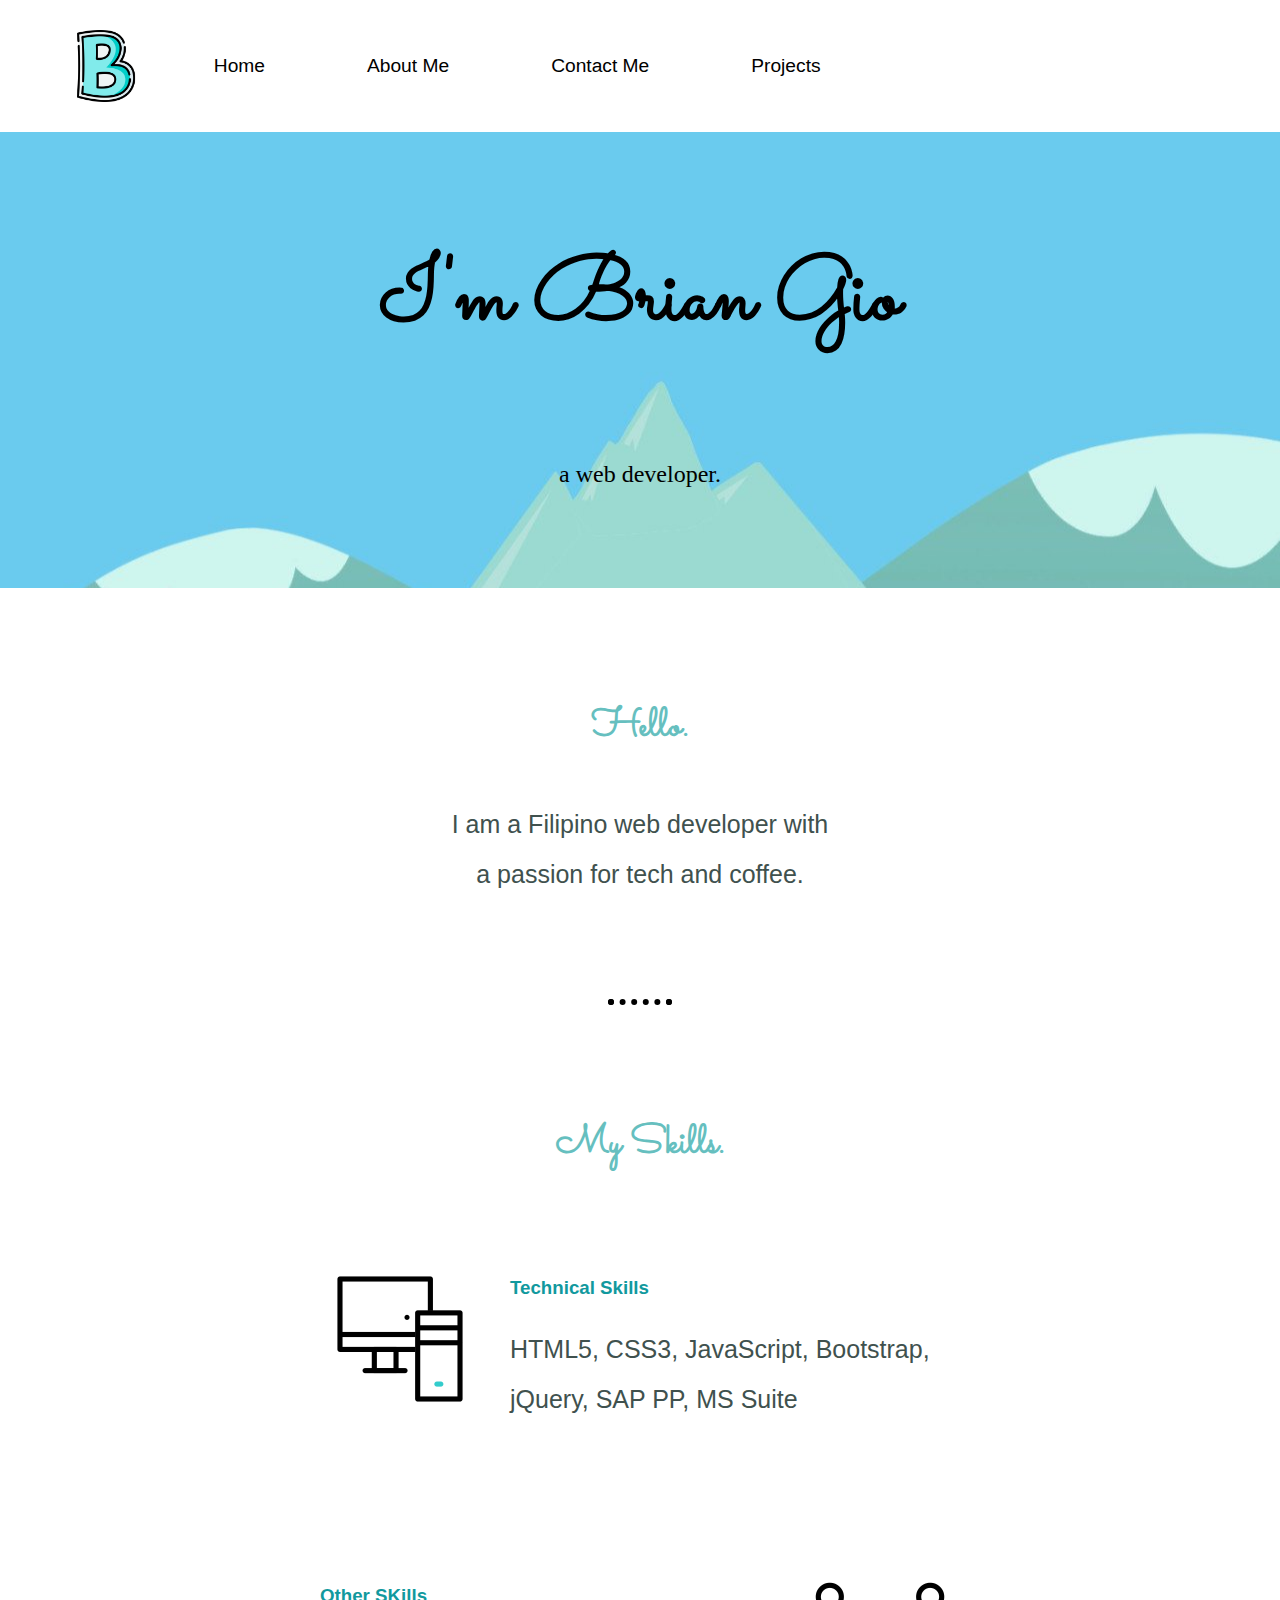
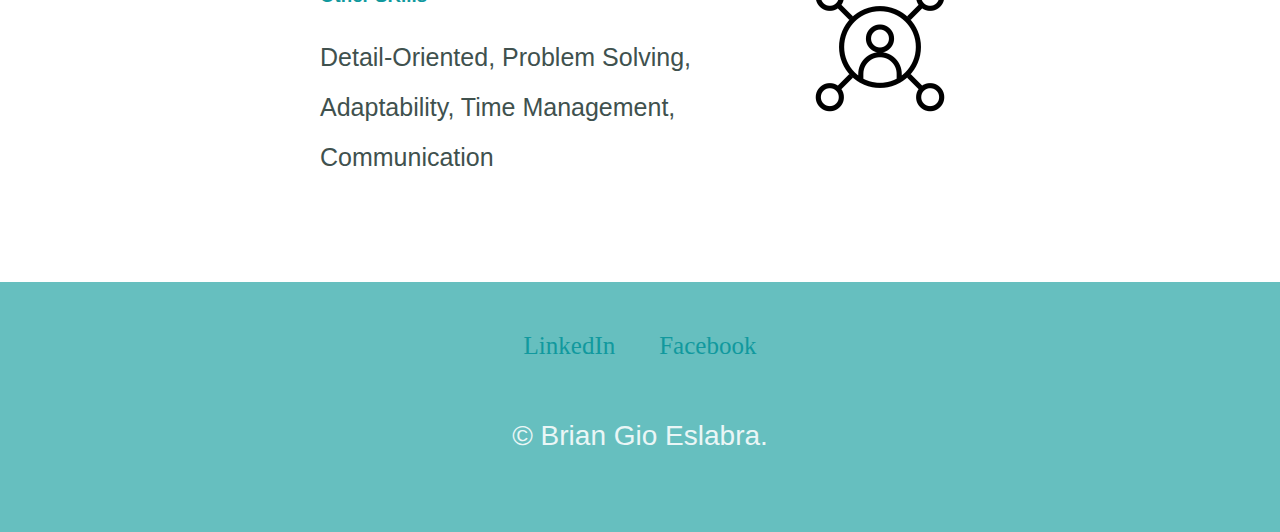
==== index.html @ 77dc9028 "Add files via upload" ====
<html>
<html>
<head>
	<title>Home</title>
	<link rel='stylesheet' href='home.css' type='text/css'>
	<link rel="preconnect" href="https://fonts.googleapis.com">
  <link rel="preconnect" href="https://fonts.gstatic.com" crossorigin>
  <link href="https://fonts.googleapis.com/css2?family=Sacramento&display=swap" rel="stylesheet">
	<link rel="icon" href="favicon.ico">
      <meta name="viewport" content="width=device-width, initial-scale=1.0">
</head>
<body>

	<div class="header">
	<ul>
	      <li><a href="home.html">Home</a></li>
	      <li><a href="aboutus.html">About Me</a></li>
	      <li><a href="contactus.html">Contact Me</a></li>
				<li><a href="projects.html">Projects</a></li>

	</ul>
      	<img src ="b.png" style="width: 4.5rem; height: 4.5rem; position: absolute; top: 30px; left: 70px;">
	</div>





	<div class="top-container">
      <h1>I'm Brian Gio</h1>
      <h2 class="greeting">a web developer.</h2>
    </div>


    <div class="middle-container">
      <div class="profile">
        <h2>Hello.</h2>
        <p class="intro">I am a  Filipino web developer with a passion for tech and coffee.</p>
      </div>
      <hr>
      <div class="skills">
        <h2>My Skills.</h2>
        <div class="skill-row">
          <img class="computer" src="computer.gif" alt="computer-gif">
          <h3>Technical Skills</h3>
          <p>HTML5, CSS3, JavaScript, Bootstrap, jQuery, SAP PP, MS Suite</p>
        </div>
				<br>
        <div class="skill-row">
          <img class="chilli" src="social-media.gif" alt="skills-gif">
          <h3>Other SKills</h3>
          <p>Detail-Oriented, Problem Solving, Adaptability, Time Management, Communication  </p>
        </div>
      </div>
    </div>



	<div class="bottom-container">
	      <a class="footer-link" href="https://www.linkedin.com/in/brian-gio-eslabra-281523224/">LinkedIn</a>
				<a class="footer-link" href="https://www.facebook.com/briangio.eslabra.1">Facebook</a>
	      <p class="copyright">© Brian Gio Eslabra.</p>
	    </div>


</body>
</html>
---- home.css ----
.header {
  text-align: center;
  position: fixed;
  top: 0px;
	width: 100%;
	background-color: white;
  z-index: 1;
}
.container {
  position: relative;
  top: 12vw;
  height: 70%;
  width: 45%;
  background-color: darkturquoise;
  opacity: 0.9;
}
ul {
  list-style-type: none;
  padding: 1%;
  overflow: hidden;
  margin-left: 150px;
}
li {
  float: left;
  margin-right: 15px;
  margin-left: 15px;
}
li:hover {
  background-color: turquoise;
  height: 0.5vw;
}

li a {
  display: block;
  color: white;
  text-align: center;
  padding: 16px;
  text-decoration: none;
  font-family: arial;
  font-size: 1.5vw;
  color: black;
}
button {
  position: relative;
  top: 80px;
  height: auto;
  background-color: white;
  color: steelblue;
  padding: 15px;
  cursor: pointer;
  width: auto;
  border-radius: 50px;
  font-size: 1.5vw;
}

button:hover {
  opacity: 0.8;
}
a {
  text-decoration: none;
  color: black;
}
.dropdown {
  margin: 13px;
  color: black;
  font-family: arial;
  font-size: 1.4vw;
  display: inline-block;
  font-size: 1.5vw;
}
.dropdown-content {
  width: auto;
  display: none;
  position: absolute;
  z-index: 1;
  border-radius: 5px;
}
.dropdown:hover .dropdown-content {
  display: inline-block;
  background-color: turquoise;
}
.footer-link {
  font-size: 25px;
  color: #11999E;
  margin:10px 20px;
  text-decoration: none;
}
.footer-link:hover {
  color: #EAF6F6;
}
.bottom-container {
  background-color: #66BFBF;
  padding: 50px 0 20px;
  margin-top: 50px;
}
.copyright {
  color: #EAF6F6;
  font-size: 1.75rem;
  padding: 20px 0;
  text-align: center;
}
body {
  margin: 0;
  text-align: center;
  color: #40514E;
}
h1 {
  font-family: 'Sacramento', cursive;
  margin-top: 10px auto 0 auto;
  font-size: 5.625rem;
  color: black;
  line-height: 2;
}
h2 {
  font-family: 'Sacramento', cursive;
  font-size: 2.5rem;
  color: #66BFBF;
  font-weight: bold;
  padding: 10px;
}
h3 {
  font-family: arial;
  color: #11999E;
}
p {
  font-size: 25px;
  font-family: arial;
  line-height: 2;
}
hr {
  border: dotted black 6px;
  border-bottom: none;
  width: 4%;
  margin: 100px auto;
}
.greeting {
  font-size: 1.5rem;
  font-family: verdana;
  color: black;
  font-weight: normal;
  padding-bottom: 100px;
}
.top-container {
  background-image: url("bg.jpg") ;
  margin-top:100px;
  background-color: #EAF6F6;
  padding-top: 50px;
  position: relative;
}
.middle-container {
  margin: 100px 0;
}
.skill-row {
  padding-top: 25px;
  width: 50%;
  text-align: left;
  margin: 50px auto 50px auto;
}
.top-cloud {
  position: absolute;
  right: 300px;
  top: 40px;
}
.bottom-cloud {
  position: absolute;
  left: 250px;
  bottom: 300px;
}
.computer {
  width: 25%;
  float: left;
  margin-right: 30px;
}
.chilli {
  width: 25%;
  float: right;
  margin-left: 30px;
}
.intro {
  width: 30%;
  margin: auto;
}
a {
  color: #11999E;
  margin:10px 20px;
  text-decoration: none;
}
a:hover {
  color: aqua;
}
::-webkit-scrollbar {
  width: 5px;
}
::-webkit-scrollbar-track {
  background: lavender;
}
::-webkit-scrollbar-thumb {
  background: lightgray;
  border-radius: 20px;
}
::-webkit-scrollbar-thumb:hover {
  background: #555;
}
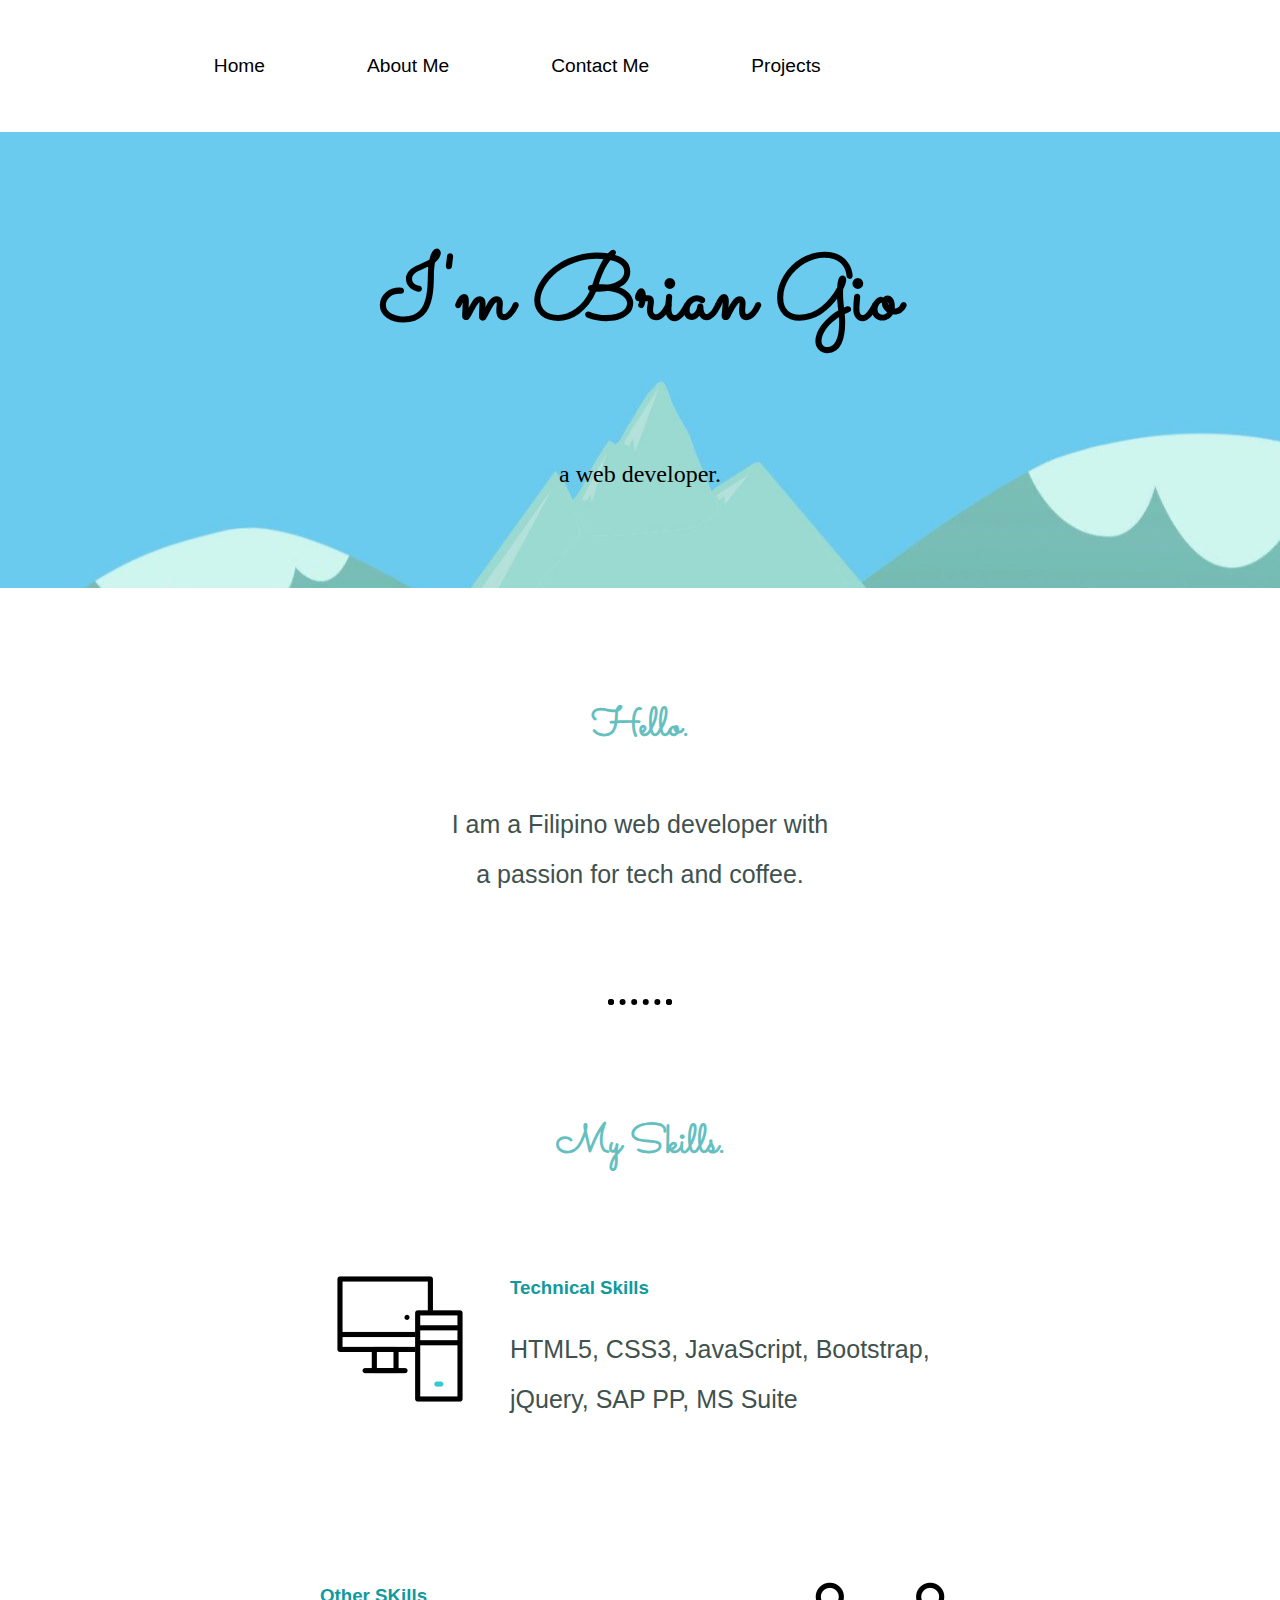
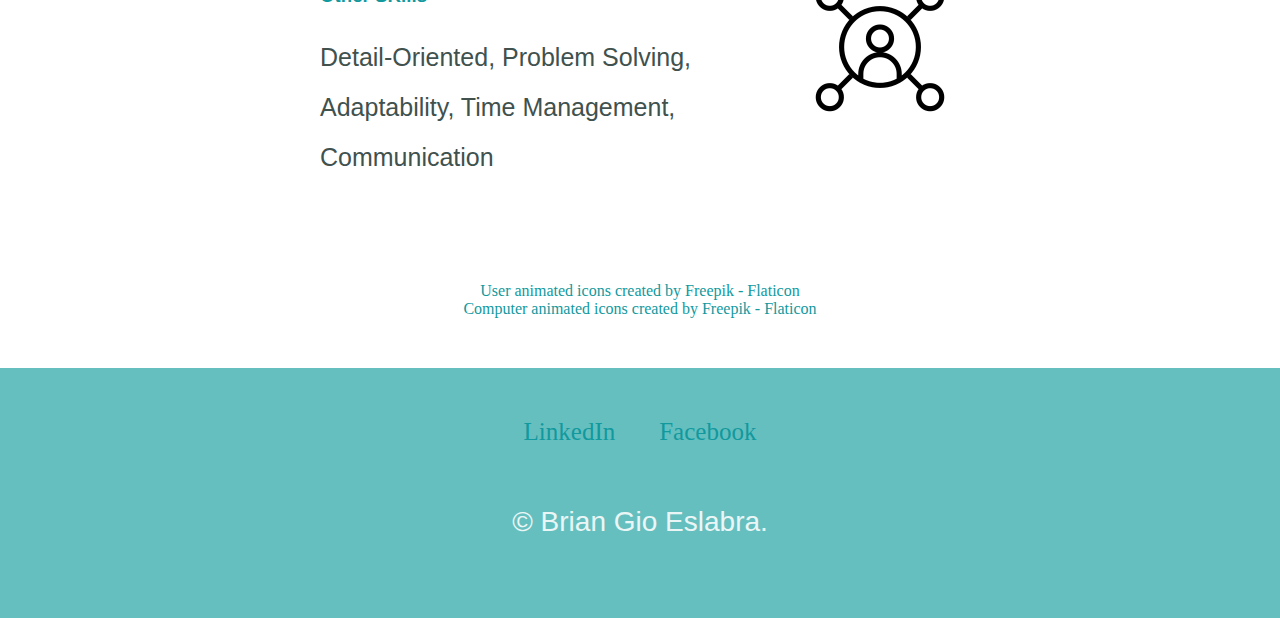
==== commit 8b52ca0a: "Update index.html" ====
--- a/index.html
+++ b/index.html
@@ -1,25 +1,25 @@
 <html>
 <html>
 <head>
+	<meta charset="utf-8">
+	<meta name="viewport" content="width=device-width, initial-scale=1.0">
 	<title>Home</title>
 	<link rel='stylesheet' href='home.css' type='text/css'>
 	<link rel="preconnect" href="https://fonts.googleapis.com">
   <link rel="preconnect" href="https://fonts.gstatic.com" crossorigin>
   <link href="https://fonts.googleapis.com/css2?family=Sacramento&display=swap" rel="stylesheet">
 	<link rel="icon" href="favicon.ico">
-      <meta name="viewport" content="width=device-width, initial-scale=1.0">
 </head>
 <body>
 
 	<div class="header">
 	<ul>
-	      <li><a href="home.html">Home</a></li>
+	      <li><a href="index.html">Home</a></li>
 	      <li><a href="aboutus.html">About Me</a></li>
 	      <li><a href="contactus.html">Contact Me</a></li>
 				<li><a href="projects.html">Projects</a></li>
 
 	</ul>
-      	<img src ="b.png" style="width: 4.5rem; height: 4.5rem; position: absolute; top: 30px; left: 70px;">
 	</div>
 
 
@@ -49,11 +49,15 @@
         <div class="skill-row">
           <img class="chilli" src="social-media.gif" alt="skills-gif">
           <h3>Other SKills</h3>
-          <p>Detail-Oriented, Problem Solving, Adaptability, Time Management, Communication  </p>
+          <p>Detail-Oriented, Problem Solving, Adaptability, Time Management, Communication</p>
         </div>
       </div>
     </div>
 
+		<div>
+		<center><a class="flaticon" href="https://www.flaticon.com/free-animated-icons/user" title="user animated icons">User animated icons created by Freepik - Flaticon</a></center>
+		<center><a class="flaticon" href="https://www.flaticon.com/free-animated-icons/computer" title="computer animated icons">Computer animated icons created by Freepik - Flaticon</a></center>
+		</div>
 
 
 	<div class="bottom-container">
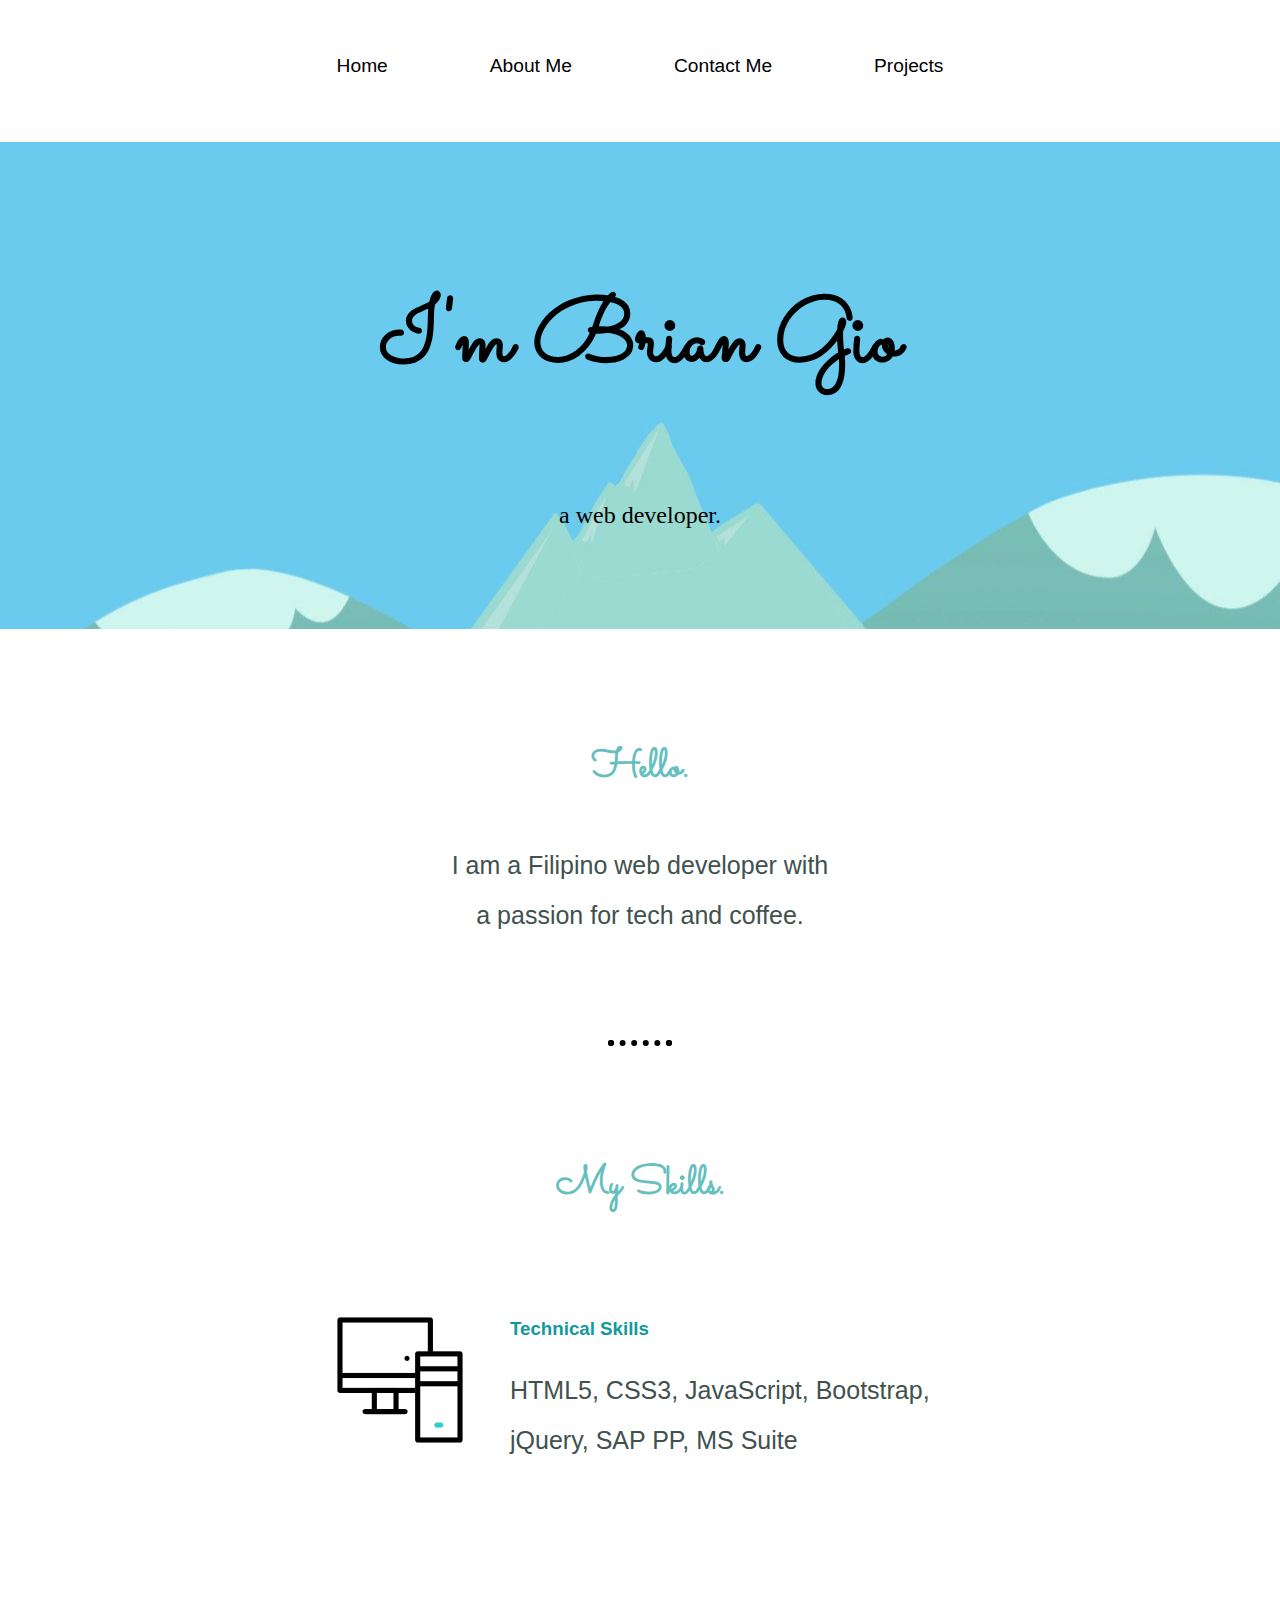
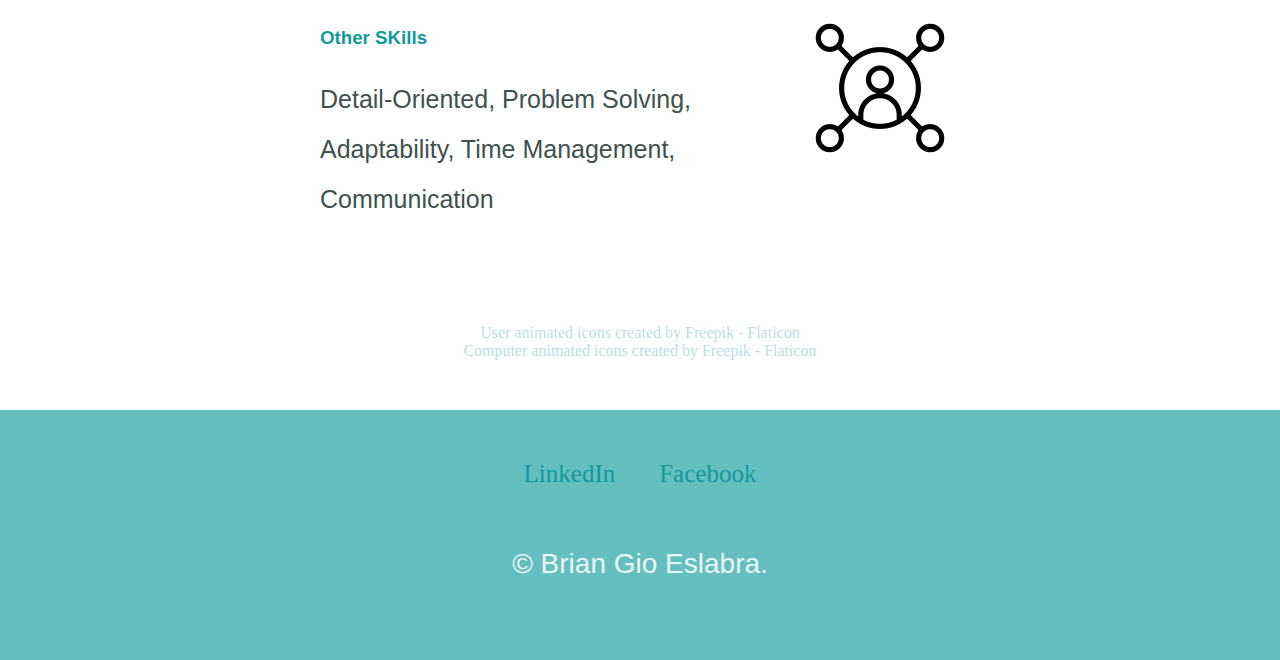
==== commit 63340389: "Update index.html" ====
--- a/index.html
+++ b/index.html
@@ -2,7 +2,6 @@
 <html>
 <head>
 	<meta charset="utf-8">
-	<meta name="viewport" content="width=device-width, initial-scale=1.0">
 	<title>Home</title>
 	<link rel='stylesheet' href='home.css' type='text/css'>
 	<link rel="preconnect" href="https://fonts.googleapis.com">
--- a/home.css
+++ b/home.css
@@ -1,9 +1,11 @@
 
+}
 .header {
   text-align: center;
   position: fixed;
   top: 0px;
 	width: 100%;
+  height: auto;
 	background-color: white;
   z-index: 1;
 }
@@ -16,10 +18,11 @@
   opacity: 0.9;
 }
 ul {
+  display: inline-block;
+  text-align: left;
   list-style-type: none;
   padding: 1%;
   overflow: hidden;
-  margin-left: 150px;
 }
 li {
   float: left;
@@ -143,10 +146,12 @@
 }
 .top-container {
   background-image: url("bg.jpg") ;
-  margin-top:100px;
+  margin-top:  10px;
   background-color: #EAF6F6;
   padding-top: 50px;
   position: relative;
+  margin-bottom: 0;
+  padding-bottom: 0;
 }
 .middle-container {
   margin: 100px 0;
@@ -177,6 +182,9 @@
   float: right;
   margin-left: 30px;
 }
+.flaticon {
+  opacity: 0.3;
+}
 .intro {
   width: 30%;
   margin: auto;
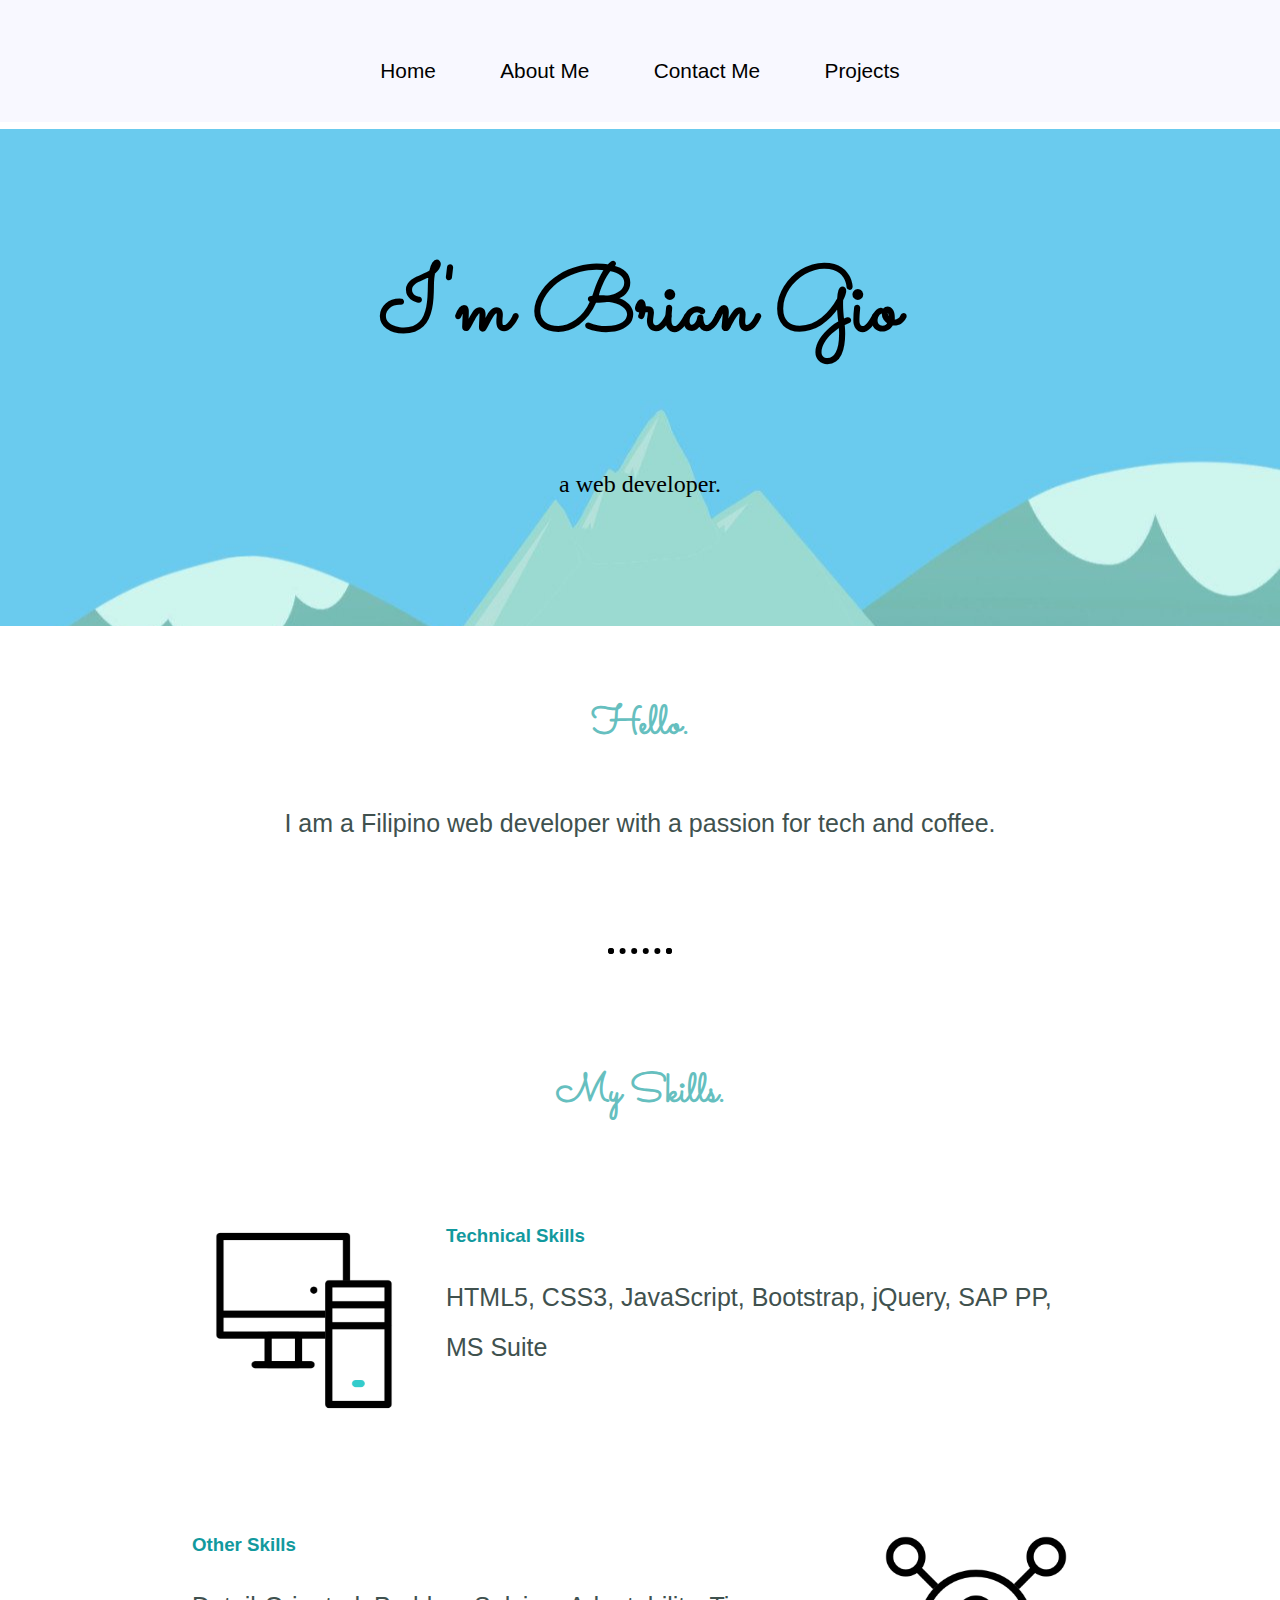
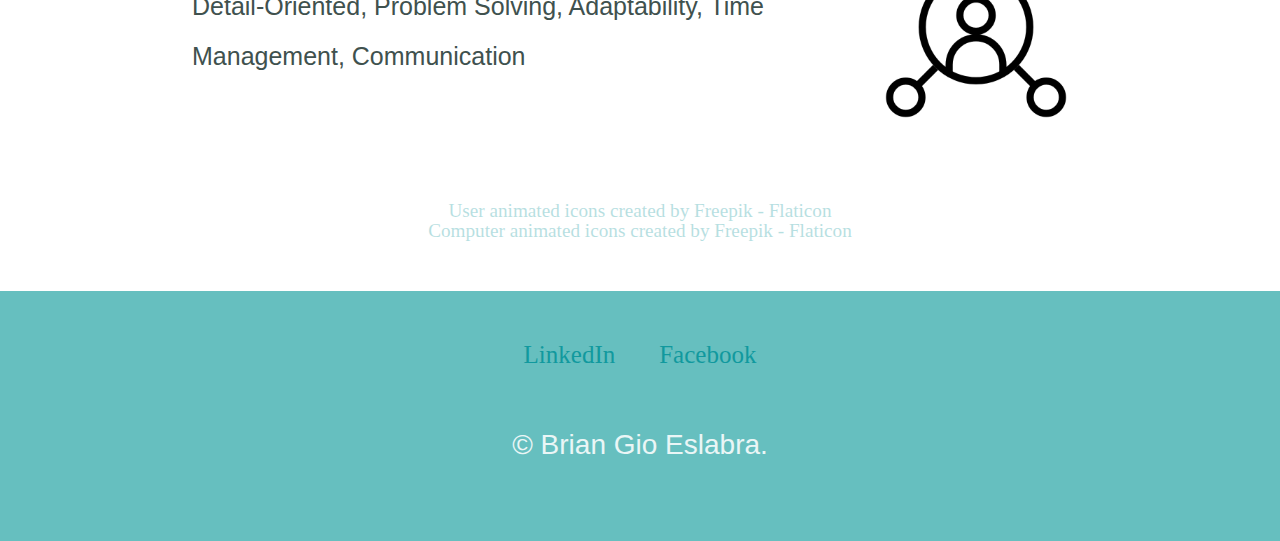
==== commit 4751ddac: "changed a lot" ====
--- a/index.html
+++ b/index.html
@@ -8,17 +8,16 @@
   <link rel="preconnect" href="https://fonts.gstatic.com" crossorigin>
   <link href="https://fonts.googleapis.com/css2?family=Sacramento&display=swap" rel="stylesheet">
 	<link rel="icon" href="favicon.ico">
+	<meta name="viewport" content="width=device-width, initial-scale=1">
+
 </head>
 <body>
 
 	<div class="header">
-	<ul>
-	      <li><a href="index.html">Home</a></li>
-	      <li><a href="aboutus.html">About Me</a></li>
-	      <li><a href="contactus.html">Contact Me</a></li>
-				<li><a href="projects.html">Projects</a></li>
-
-	</ul>
+	      <a href="index.html">Home</a>
+	      <a href="aboutus.html">About Me</a>
+	      <a href="contactus.html">Contact Me</a>
+				<a href="projects.html">Projects</a>
 	</div>
 
 
@@ -47,15 +46,15 @@
 				<br>
         <div class="skill-row">
           <img class="chilli" src="social-media.gif" alt="skills-gif">
-          <h3>Other SKills</h3>
+          <h3>Other Skills</h3>
           <p>Detail-Oriented, Problem Solving, Adaptability, Time Management, Communication</p>
         </div>
       </div>
     </div>
 
 		<div>
-		<center><a class="flaticon" href="https://www.flaticon.com/free-animated-icons/user" title="user animated icons">User animated icons created by Freepik - Flaticon</a></center>
-		<center><a class="flaticon" href="https://www.flaticon.com/free-animated-icons/computer" title="computer animated icons">Computer animated icons created by Freepik - Flaticon</a></center>
+		<center><a class="flaticon-attribute" href="https://www.flaticon.com/free-animated-icons/user" title="user animated icons">User animated icons created by Freepik - Flaticon</a></center>
+		<center><a class="flaticon-attribute" href="https://www.flaticon.com/free-animated-icons/computer" title="computer animated icons">Computer animated icons created by Freepik - Flaticon</a></center>
 		</div>
 
 
--- a/home.css
+++ b/home.css
@@ -1,108 +1,37 @@
+html, body {
+  padding: 0;
+  margin: 0;
+}
 
-}
+
 .header {
+  position: sticky;
   text-align: center;
-  position: fixed;
   top: 0px;
-	width: 100%;
+  width: 100%;
   height: auto;
-	background-color: white;
+  background-color: ghostwhite;
   z-index: 1;
 }
-.container {
-  position: relative;
-  top: 12vw;
-  height: 70%;
-  width: 45%;
-  background-color: darkturquoise;
-  opacity: 0.9;
-}
-ul {
+
+.header a {
+  flex: 1;
   display: inline-block;
-  text-align: left;
-  list-style-type: none;
-  padding: 1%;
-  overflow: hidden;
-}
-li {
-  float: left;
-  margin-right: 15px;
-  margin-left: 15px;
-}
-li:hover {
-  background-color: turquoise;
-  height: 0.5vw;
+  margin: 40px 20px 20px 20px;
+  padding: 1.5vw 0.8vw;
+  text-decoration: none;
+  font-family: arial;
+  font-size: 1.3rem;
+  color: black;
+  width: fit-content;
 }
 
-li a {
-  display: block;
-  color: white;
-  text-align: center;
-  padding: 16px;
-  text-decoration: none;
-  font-family: arial;
-  font-size: 1.5vw;
-  color: black;
-}
-button {
-  position: relative;
-  top: 80px;
-  height: auto;
-  background-color: white;
-  color: steelblue;
-  padding: 15px;
-  cursor: pointer;
-  width: auto;
-  border-radius: 50px;
-  font-size: 1.5vw;
+.header a:hover {
+  color: darkturquoise;
+  text-decoration: overline;
+  text-decoration-thickness: 5px;
 }
 
-button:hover {
-  opacity: 0.8;
-}
-a {
-  text-decoration: none;
-  color: black;
-}
-.dropdown {
-  margin: 13px;
-  color: black;
-  font-family: arial;
-  font-size: 1.4vw;
-  display: inline-block;
-  font-size: 1.5vw;
-}
-.dropdown-content {
-  width: auto;
-  display: none;
-  position: absolute;
-  z-index: 1;
-  border-radius: 5px;
-}
-.dropdown:hover .dropdown-content {
-  display: inline-block;
-  background-color: turquoise;
-}
-.footer-link {
-  font-size: 25px;
-  color: #11999E;
-  margin:10px 20px;
-  text-decoration: none;
-}
-.footer-link:hover {
-  color: #EAF6F6;
-}
-.bottom-container {
-  background-color: #66BFBF;
-  padding: 50px 0 20px;
-  margin-top: 50px;
-}
-.copyright {
-  color: #EAF6F6;
-  font-size: 1.75rem;
-  padding: 20px 0;
-  text-align: center;
-}
 body {
   margin: 0;
   text-align: center;
@@ -137,41 +66,45 @@
   width: 4%;
   margin: 100px auto;
 }
+
+a {
+  color: #11999E;
+  margin:10px 20px;
+  text-decoration: none;
+}
+a:hover {
+  color: aqua;
+}
 .greeting {
   font-size: 1.5rem;
   font-family: verdana;
   color: black;
   font-weight: normal;
-  padding-bottom: 100px;
+  padding-bottom: 10vw;
 }
 .top-container {
+  position: relative;
   background-image: url("bg.jpg") ;
-  margin-top:  10px;
-  background-color: #EAF6F6;
-  padding-top: 50px;
-  position: relative;
-  margin-bottom: 0;
-  padding-bottom: 0;
+  width: 100%;
+  margin-top: 0.5vw;
+  padding-top: 2.5vw;
+  bottom: 0;
 }
-.middle-container {
-  margin: 100px 0;
+ .middle-container {
+   margin: 60px 0 120px 0;
+ }
+.profile {
+  width: 70%;
+  margin: 50px auto 50px auto;
 }
+
 .skill-row {
   padding-top: 25px;
-  width: 50%;
+  width: 70%;
   text-align: left;
   margin: 50px auto 50px auto;
 }
-.top-cloud {
-  position: absolute;
-  right: 300px;
-  top: 40px;
-}
-.bottom-cloud {
-  position: absolute;
-  left: 250px;
-  bottom: 300px;
-}
+
 .computer {
   width: 25%;
   float: left;
@@ -182,20 +115,37 @@
   float: right;
   margin-left: 30px;
 }
-.flaticon {
-  opacity: 0.3;
-}
-.intro {
-  width: 30%;
-  margin: auto;
-}
-a {
+
+.footer-link {
+  font-size: 25px;
   color: #11999E;
   margin:10px 20px;
   text-decoration: none;
 }
-a:hover {
-  color: aqua;
+.footer-link:hover {
+  color: #EAF6F6;
+}
+.bottom-container {
+  background-color: #66BFBF;
+  padding: 50px 0 20px;
+  margin-top: 50px;
+}
+.copyright {
+  color: #EAF6F6;
+  font-size: 1.75rem;
+  padding: 20px 0;
+  text-align: center;
+}
+.flaticon-attribute {
+  opacity: 0.3;
+  text-decoration: none;
+  font-family: verdana;
+  font-size: 1.5vw;
+  line-height: 20px;
+}
+.intro {
+  width: 100%;
+  margin: auto;
 }
 ::-webkit-scrollbar {
   width: 5px;
@@ -210,3 +160,22 @@
 ::-webkit-scrollbar-thumb:hover {
   background: #555;
 }
+
+
+@media screen and (max-width: 600px) {
+  .header {
+    flex-wrap: wrap;
+  }
+
+  .header a {
+    flex-basis: 50%;
+  }
+   h1 {
+     font-size: 4.5rem;
+     line-height: 1;
+   }
+   .greeting {
+     font-size: 1.2rem;
+   }
+
+}
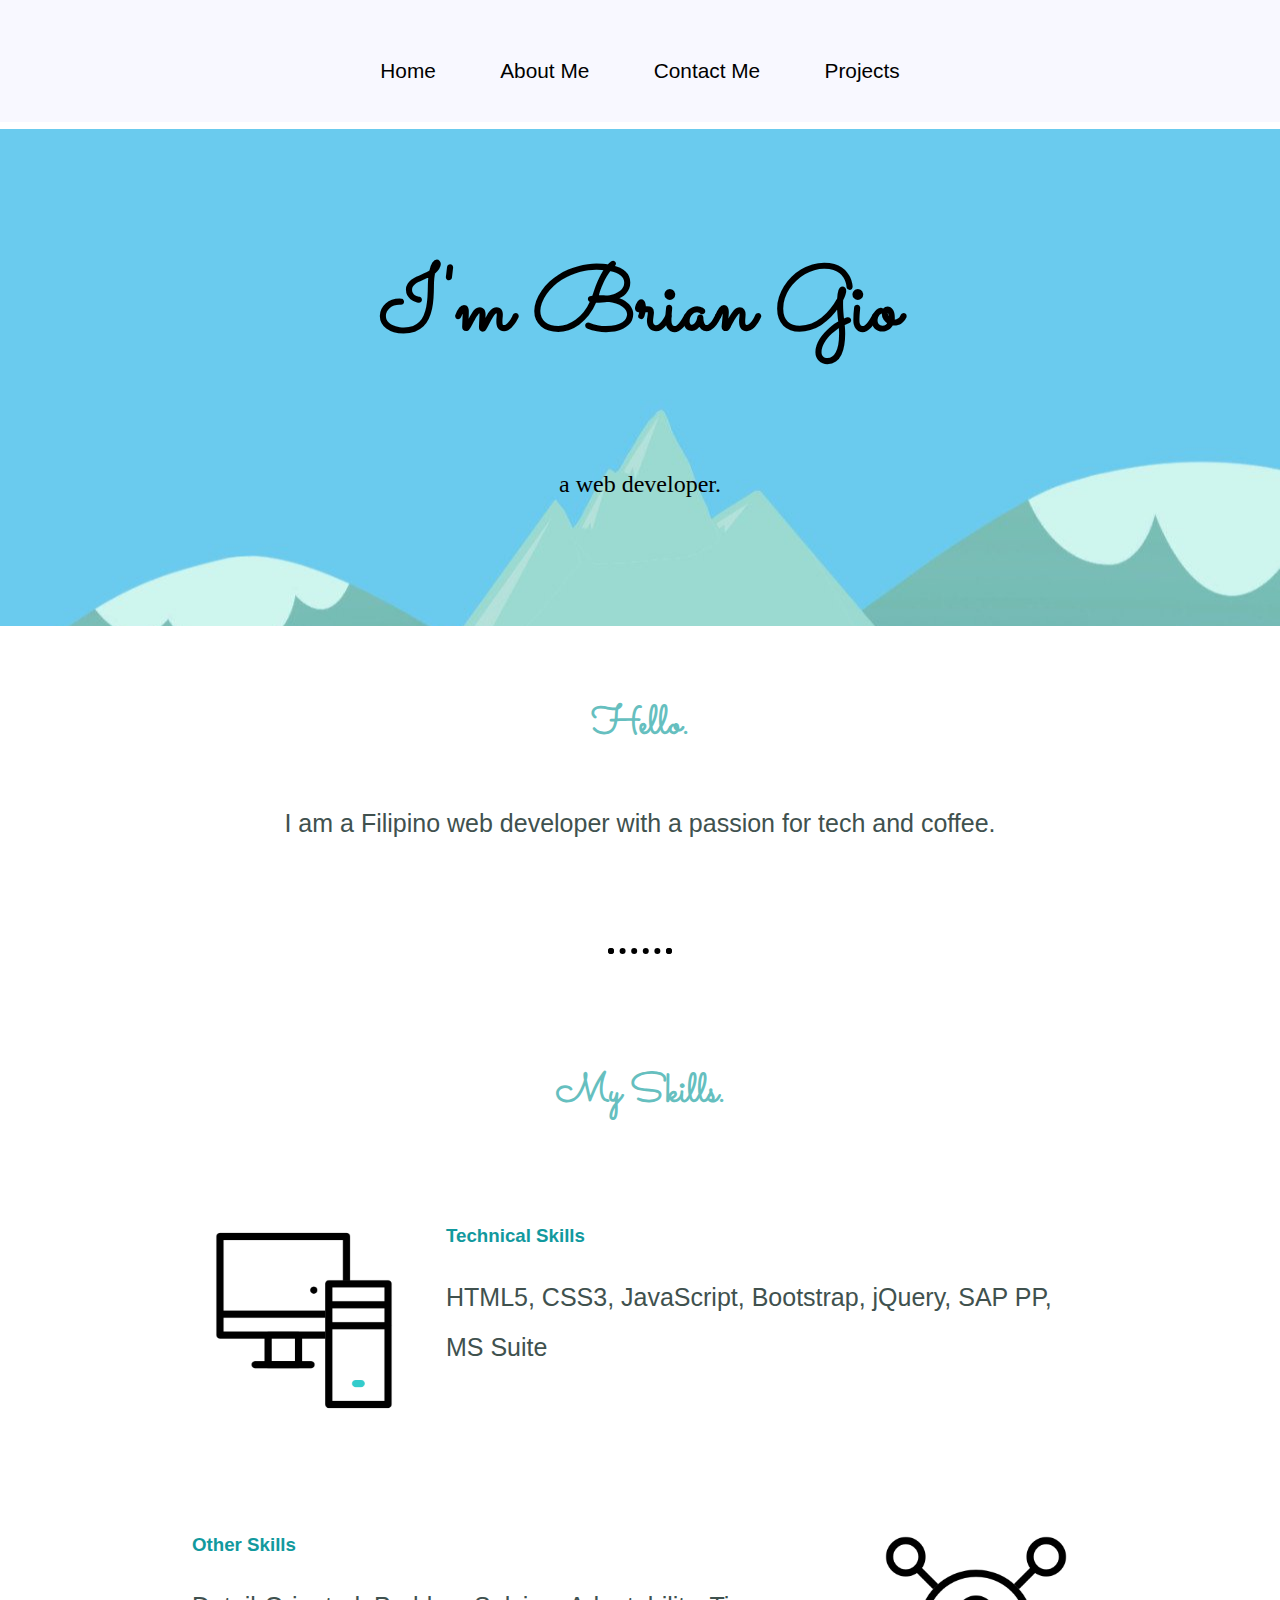
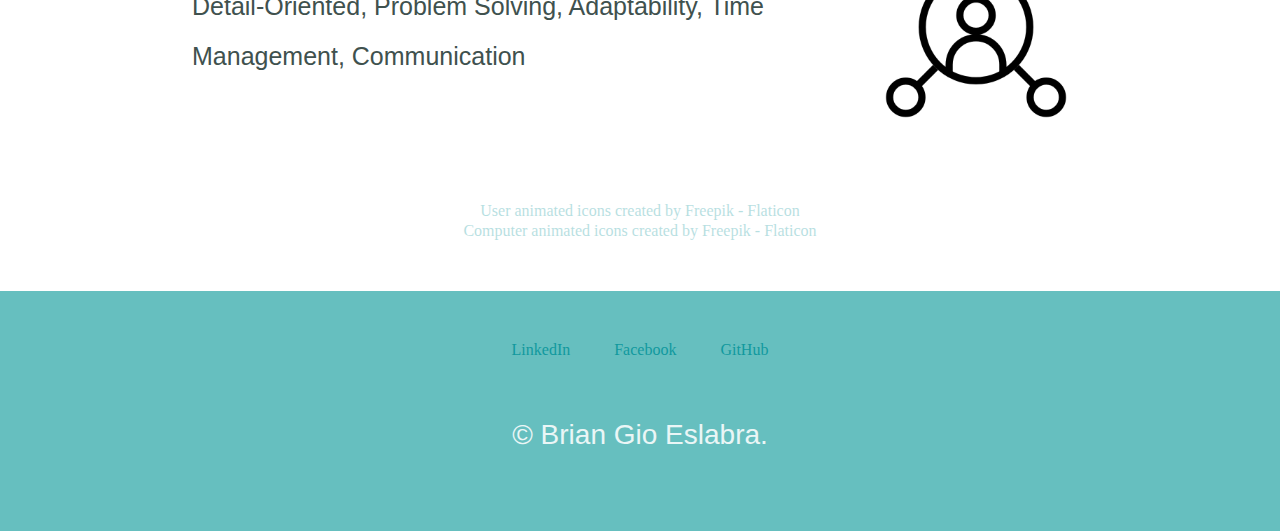
==== commit ee024f05: "Changed the footer" ====
--- a/index.html
+++ b/index.html
@@ -61,6 +61,7 @@
 	<div class="bottom-container">
 	      <a class="footer-link" href="https://www.linkedin.com/in/brian-gio-eslabra-281523224/">LinkedIn</a>
 				<a class="footer-link" href="https://www.facebook.com/briangio.eslabra.1">Facebook</a>
+				<a class="footer-link" href="https://github.com/BrianGioEslabra">GitHub</a>
 	      <p class="copyright">© Brian Gio Eslabra.</p>
 	    </div>
 
--- a/home.css
+++ b/home.css
@@ -117,7 +117,8 @@
 }
 
 .footer-link {
-  font-size: 25px;
+  font-family: verdana;
+  font-size: 1rem;
   color: #11999E;
   margin:10px 20px;
   text-decoration: none;
@@ -140,7 +141,7 @@
   opacity: 0.3;
   text-decoration: none;
   font-family: verdana;
-  font-size: 1.5vw;
+  font-size: 1rem;
   line-height: 20px;
 }
 .intro {
@@ -177,5 +178,7 @@
    .greeting {
      font-size: 1.2rem;
    }
-
+   .flaticon-attribute {
+     font-size: 0.5rem;
+   }
 }
